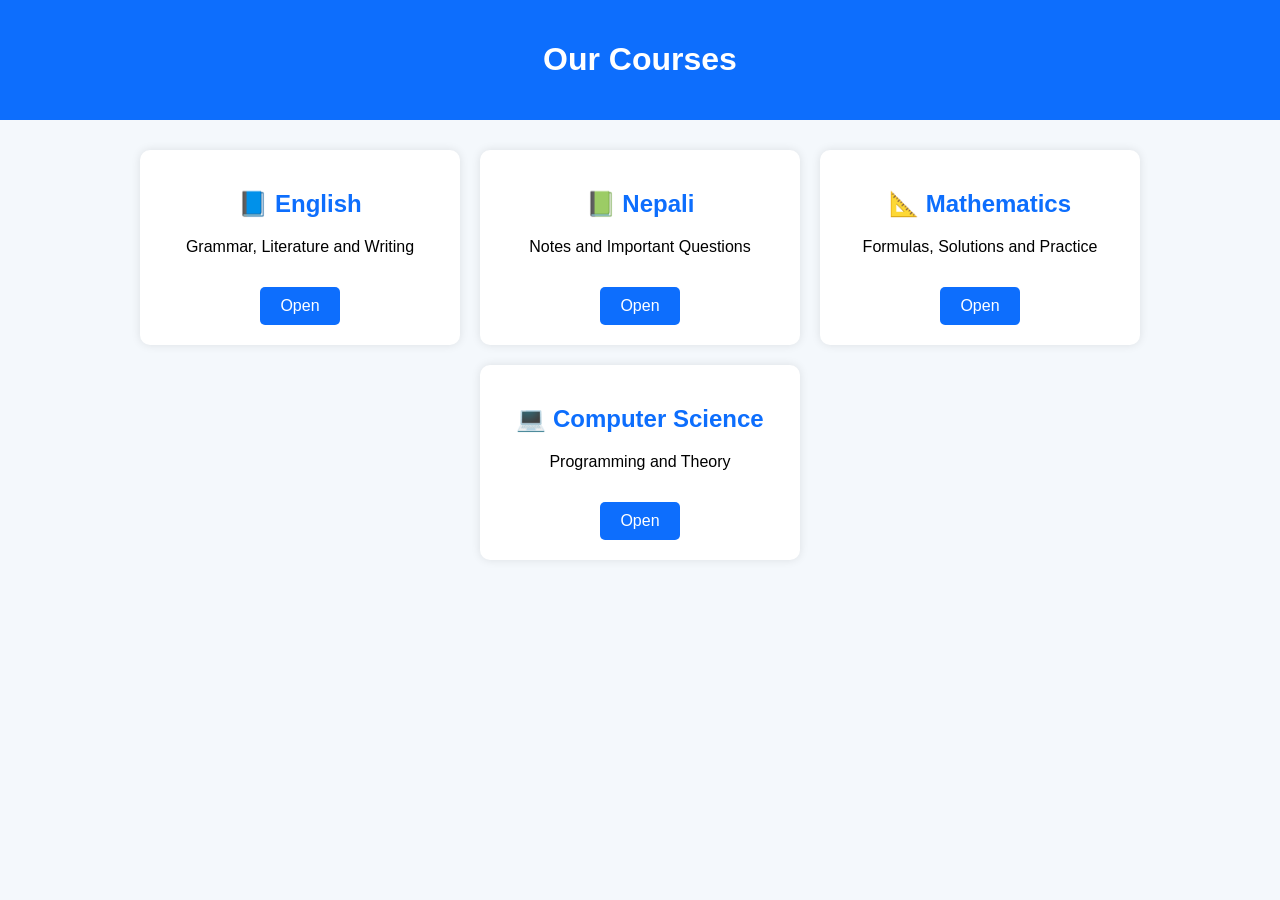
==== courses.html @ e53af696 "Add courses.html with course listings" ====
<!DOCTYPE html>
<html lang="en">
<head>
<meta charset="UTF-8">
<meta name="viewport" content="width=device-width, initial-scale=1.0">
<title>Courses - Rohit Education</title>
<style>
body{
font-family:Arial,sans-serif;
margin:0;
background:#f4f8fc;
}
header{
background:#0d6efd;
color:white;
text-align:center;
padding:20px;
}
.container{
display:flex;
flex-wrap:wrap;
justify-content:center;
padding:30px;
gap:20px;
}
.card{
background:white;
width:280px;
padding:20px;
border-radius:10px;
box-shadow:0 0 10px rgba(0,0,0,.1);
text-align:center;
}
.card h2{
color:#0d6efd;
}
.button{
display:inline-block;
margin-top:15px;
background:#0d6efd;
color:white;
padding:10px 20px;
text-decoration:none;
border-radius:5px;
}
</style>
</head>
<body>

<header>
<h1>Our Courses</h1>
</header>

<div class="container">

<div class="card">
<h2>📘 English</h2>
<p>Grammar, Literature and Writing</p>
<a href="notes.html" class="button">Open</a>
</div>

<div class="card">
<h2>📗 Nepali</h2>
<p>Notes and Important Questions</p>
<a href="notes.html" class="button">Open</a>
</div>

<div class="card">
<h2>📐 Mathematics</h2>
<p>Formulas, Solutions and Practice</p>
<a href="notes.html" class="button">Open</a>
</div>

<div class="card">
<h2>💻 Computer Science</h2>
<p>Programming and Theory</p>
<a href="notes.html" class="button">Open</a>
</div>

</div>

</body>
  </html>
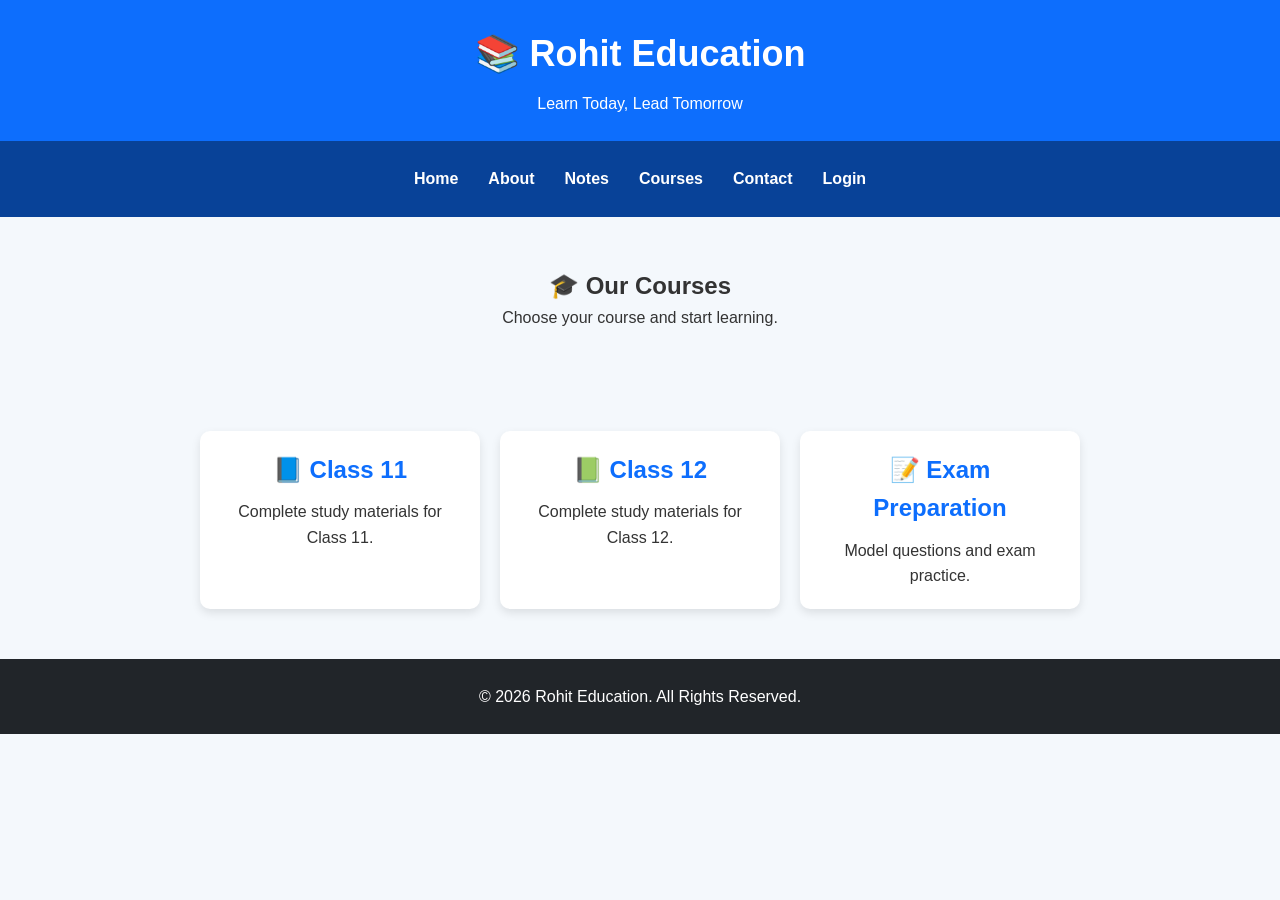
==== commit ef164fea: "Update courses.html" ====
--- a/courses.html
+++ b/courses.html
@@ -4,80 +4,52 @@
 <meta charset="UTF-8">
 <meta name="viewport" content="width=device-width, initial-scale=1.0">
 <title>Courses - Rohit Education</title>
-<style>
-body{
-font-family:Arial,sans-serif;
-margin:0;
-background:#f4f8fc;
-}
-header{
-background:#0d6efd;
-color:white;
-text-align:center;
-padding:20px;
-}
-.container{
-display:flex;
-flex-wrap:wrap;
-justify-content:center;
-padding:30px;
-gap:20px;
-}
-.card{
-background:white;
-width:280px;
-padding:20px;
-border-radius:10px;
-box-shadow:0 0 10px rgba(0,0,0,.1);
-text-align:center;
-}
-.card h2{
-color:#0d6efd;
-}
-.button{
-display:inline-block;
-margin-top:15px;
-background:#0d6efd;
-color:white;
-padding:10px 20px;
-text-decoration:none;
-border-radius:5px;
-}
-</style>
+<link rel="stylesheet" href="style.css">
 </head>
+
 <body>
 
 <header>
-<h1>Our Courses</h1>
+<h1>📚 Rohit Education</h1>
+<p>Learn Today, Lead Tomorrow</p>
 </header>
 
-<div class="container">
+<nav>
+<a href="index.html">Home</a>
+<a href="about.html">About</a>
+<a href="notes.html">Notes</a>
+<a href="courses.html">Courses</a>
+<a href="contact.html">Contact</a>
+<a href="login.html">Login</a>
+</nav>
 
-<div class="card">
-<h2>📘 English</h2>
-<p>Grammar, Literature and Writing</p>
-<a href="notes.html" class="button">Open</a>
+<section style="padding:50px 20px;text-align:center;">
+<h1>🎓 Our Courses</h1>
+<p>Choose your course and start learning.</p>
+</section>
+
+<section class="subjects">
+
+<div class="subject">
+<h2>📘 Class 11</h2>
+<p>Complete study materials for Class 11.</p>
 </div>
 
-<div class="card">
-<h2>📗 Nepali</h2>
-<p>Notes and Important Questions</p>
-<a href="notes.html" class="button">Open</a>
+<div class="subject">
+<h2>📗 Class 12</h2>
+<p>Complete study materials for Class 12.</p>
 </div>
 
-<div class="card">
-<h2>📐 Mathematics</h2>
-<p>Formulas, Solutions and Practice</p>
-<a href="notes.html" class="button">Open</a>
+<div class="subject">
+<h2>📝 Exam Preparation</h2>
+<p>Model questions and exam practice.</p>
 </div>
 
-<div class="card">
-<h2>💻 Computer Science</h2>
-<p>Programming and Theory</p>
-<a href="notes.html" class="button">Open</a>
-</div>
+</section>
 
-</div>
+<footer>
+<p>© 2026 Rohit Education. All Rights Reserved.</p>
+</footer>
 
 </body>
-  </html>
+</html>
--- a/style.css
+++ b/style.css
@@ -0,0 +1,180 @@
+*{
+  margin:0;
+  padding:0;
+  box-sizing:border-box;
+  font-family:Arial, sans-serif;
+}
+
+body{
+  background:#f4f8fc;
+  color:#333;
+  line-height:1.6;
+}
+
+header{
+  background:#0d6efd;
+  color:white;
+  text-align:center;
+  padding:25px;
+}
+
+header h1{
+  font-size:36px;
+}
+
+header p{
+  margin-top:8px;
+}
+
+nav{
+  background:#084298;
+  display:flex;
+  justify-content:center;
+  flex-wrap:wrap;
+  padding:15px;
+}
+
+nav a{
+  color:white;
+  text-decoration:none;
+  margin:10px 15px;
+  font-weight:bold;
+}
+
+nav a:hover{
+  color:#ffd43b;
+}
+
+.hero{
+    background:linear-gradient(rgba(13,110,253,0.8),rgba(13,110,253,0.8)),
+    url("https://images.unsplash.com/photo-1524995997946-a1c2e315a42f");
+    background-size:cover;
+    background-position:center;
+    color:white;
+    text-align:center;
+    padding:120px 20px;
+}
+
+.hero h1{
+    font-size:50px;
+    margin-bottom:15px;
+}
+
+.hero p{
+    font-size:22px;
+    margin-bottom:25px;
+}
+
+.hero h1{
+  font-size:42px;
+}
+
+.hero p{
+  margin:20px 0;
+  font-size:20px;
+}
+
+.btn{
+  display:inline-block;
+  background:white;
+  color:#0d6efd;
+  padding:12px 25px;
+  text-decoration:none;
+  border-radius:8px;
+  font-weight:bold;
+}
+
+.subjects{
+  display:flex;
+  justify-content:center;
+  flex-wrap:wrap;
+  gap:20px;
+  padding:50px 20px;
+}
+.notice{
+padding:50px 20px;
+background:#f8f9fa;
+text-align:center;
+}
+
+.notice h2{
+color:#0d6efd;
+margin-bottom:25px;
+}
+
+.notice-box{
+background:white;
+max-width:700px;
+margin:15px auto;
+padding:15px;
+border-left:6px solid #0d6efd;
+border-radius:8px;
+box-shadow:0 3px 8px rgba(0,0,0,.1);
+}
+.subject{
+  background:white;
+  width:280px;
+  padding:20px;
+  border-radius:10px;
+  box-shadow:0 4px 10px rgba(0,0,0,.1);
+  text-align:center;
+}
+
+.subject h2{
+  color:#0d6efd;
+  margin-bottom:10px;
+}
+
+.why{
+  background:white;
+  padding:50px 20px;
+  text-align:center;
+}
+
+.why h2{
+  color:#0d6efd;
+  margin-bottom:20px;
+}
+
+.why ul{
+  list-style:none;
+}
+
+.why li{
+  margin:10px 0;
+}
+
+footer{
+  background:#212529;
+  color:white;
+  text-align:center;
+  padding:25px;
+    }
+.stats{
+  display:flex;
+  justify-content:center;
+  flex-wrap:wrap;
+  gap:20px;
+  background:#ffffff;
+  padding:40px 20px;
+}
+
+.stat{
+  width:220px;
+  background:#0d6efd;
+  color:white;
+  text-align:center;
+  padding:25px;
+  border-radius:12px;
+}
+
+.stat h2{
+  font-size:40px;
+  margin-bottom:10px;
+}
+.subject:hover,
+.stat:hover,
+.notice-box:hover{
+    transform:translateY(-5px);
+    transition:0.3s;
+  }
